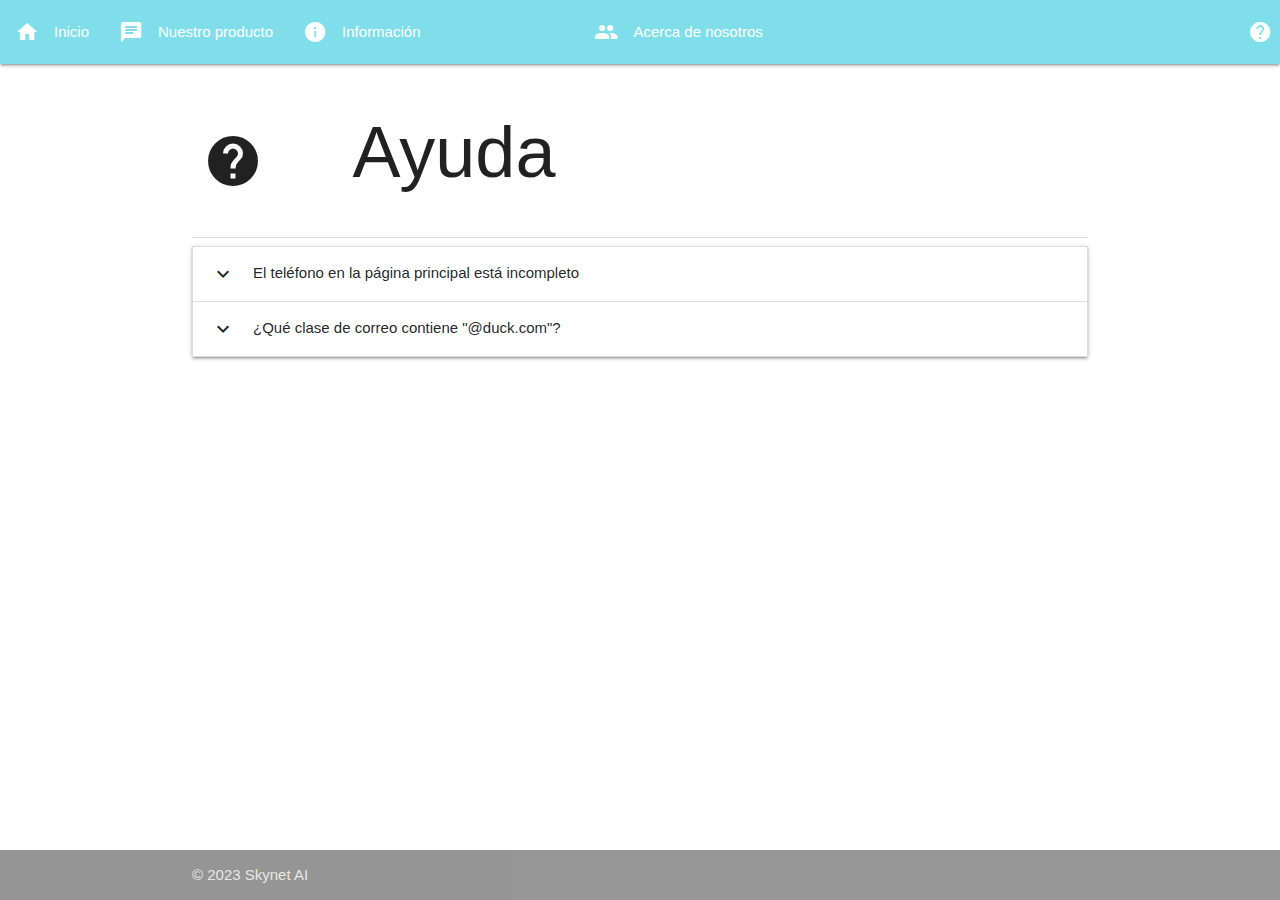
==== ayuda.html @ 7ac23d61 "Archivos" ====
<!DOCTYPE html>
<html lang="es">
  <head>
    <meta charset="UTF-8" />
    <title>Ayuda | Skynet AI</title>
    <link rel="icon" type="image/x-icon" href="img/favicon.ico" />
    <link
      href="https://fonts.googleapis.com/icon?family=Material+Icons"
      rel="stylesheet"
    />
    <link
      type="text/css"
      rel="stylesheet"
      href="css/materialize.min.css"
      media="screen,projection"
    />
    <link rel="stylesheet" href="css/style.css" />
    <meta name="viewport" content="width=device-width, initial-scale=1.0" />
  </head>
  <body>
    <header>
      <!-- NAVBAR -->
      <nav>
        <div class="nav-wrapper cyan lighten-3">
          <a
            style="height: inherit"
            href="#!"
            class="brand-logo hide-on-large-only"
            ><img src="img/skynetai_mini.png" alt="Skynet AI logo"
          /></a>
          <a href="#" class="sidenav-trigger" data-target="side-menu"
            ><i class="material-icons">menu</i></a
          >
          <ul class="left hide-on-med-and-down">
            <li>
              <a href="index.html"
                ><i class="material-icons left">home</i>Inicio</a
              >
            </li>
            <li>
              <a href="chatbot.html"
                ><i class="material-icons left">chat</i>Nuestro producto</a
              >
            </li>
            <li>
              <a href="info.html"
                ><i class="material-icons left">info</i>Información</a
              >
            </li>
            <li>
              <a href="aboutus.html"
                ><i class="material-icons left">emoji_people</i>Acerca de
                nosotros</a
              >
            </li>
          </ul>
          <div
            style="padding-right: 8px"
            class="right tooltipped"
            data-position="left"
            data-tooltip="Ayuda"
          >
            <a href="#"><i class="material-icons">help</i></a>
          </div>
      </nav>
      <!-- END NAVBAR -->
      <!-- SIDENAV -->
      <ul class="sidenav" id="side-menu">
        <li>
          <div class="container center hide-on-small-only">
            <a href="#"
              ><img
                class="circle"
                style="height: 15vh"
                src="img/skynetai_mini.png"
                alt="Skynet AI logo"
            /></a>
          </div>
        </li>
        <li>
          <a href="index.html"><i class="material-icons">home</i>Inicio</a>
        </li>
        <li>
          <a href="chatbot.html"
            ><i class="material-icons left">chat</i>Nuestro producto</a
          >
        </li>
        <li>
          <a href="info.html"
            ><i class="material-icons left">info</i>Información</a
          >
        </li>
        <li>
          <a href="aboutus.html"
            ><i class="material-icons left">emoji_people</i>Acerca de
            nosotros</a
          >
        </li>
        <li><div class="divider"></div></li>
        <li>
          <a href="#"><i class="material-icons">help</i>Ayuda</a>
        </li>
      </ul>
      <!-- END SIDENAV -->
    </header>

    <!-- CONTENIDO PRINCIPAL -->
    <main>
      <div class="container" style="height: 80vh;">
        <div class="row" style="display: flex; align-items: center;">
          <i class="medium material-icons col s2">help</i>
          <h1 class="responsive-h1 col s10">Ayuda</h1>
        </div>
        <div class="divider"></div>
        <ul class="collapsible expandable">
          <li>
            <div class="collapsible-header"><i class="material-icons">expand_more</i>El teléfono en la página principal está incompleto</div>
            <div class="collapsible-body">Esta compañía no es real.</div>
          </li>
          <li>
            <div class="collapsible-header"><i class="material-icons">expand_more</i>¿Qué clase de correo contiene "@duck.com"?</div>
            <div class="collapsible-body">Esta compañía no es real.</div>
          </li>
        </ul>
      
      </div>
    </main>
    <!-- END CONTENIDO PRINCIPAL -->

    <!-- FOOTER -->
    <footer class="page-footer grey">
      <div class="footer-copyright">
        <div class="container">© 2023 Skynet AI</div>
      </div>
    </footer>
    <!-- END FOOTER -->
    <!-- Materialize JS -->
    <script type="text/javascript" src="js/materialize.min.js"></script>
    <script src="js/app.js"></script>
  </body>
</html>
---- css/style.css ----
body {
  display: flex;
  min-height: 100vh;
  flex-direction: column;
}

main {
  display: flex;
  flex: 1;
  margin-bottom: 50px;
  margin-top: 16px;
  align-items: center;
}

footer {
  position: fixed;
  width: 100vw;
  right: 0;
  left: 0;
  bottom: 0;
}

.page-footer {
  padding-top: 0;
}

.logo-view {
  align-items: center;
}

.nav-btn {
  padding: 16px;
}

.nav-btn a {
  width: 100%;
}

.brand-logo img {
  height: inherit;
}

.logo-header {
  height: 15vh;
}

.logo-header img {
  height: inherit;
  padding: 8px;
}

.small-text {
  font-size: smaller;
}

.card-col {
  height: auto;
}

.card-col .card {
  height: 100%;
}

.card-col .card .card-content {
  height: 20vh;
  overflow: auto;
}

.sidebar {
  height: inherit;
  position: relative;
  justify-content: center;
}

.sidebar .background {
  position: absolute;
  opacity: 0.7;
  height: inherit;
  width: 90%;
  z-index: -1;
}

.sidebar .background img {
  height: inherit;
  width: 100%;
  object-fit: cover;
}

.sidebar .logo {
  width: 100%;
  z-index: 99;
}

.responsive-h1 {
  margin-top: 8px;
  font-size: 8vh;
}

h1 i {
  height: inherit;
}

.section .row {
  margin-bottom: 0;
}

.parallax-container {
  height: 150px;
}
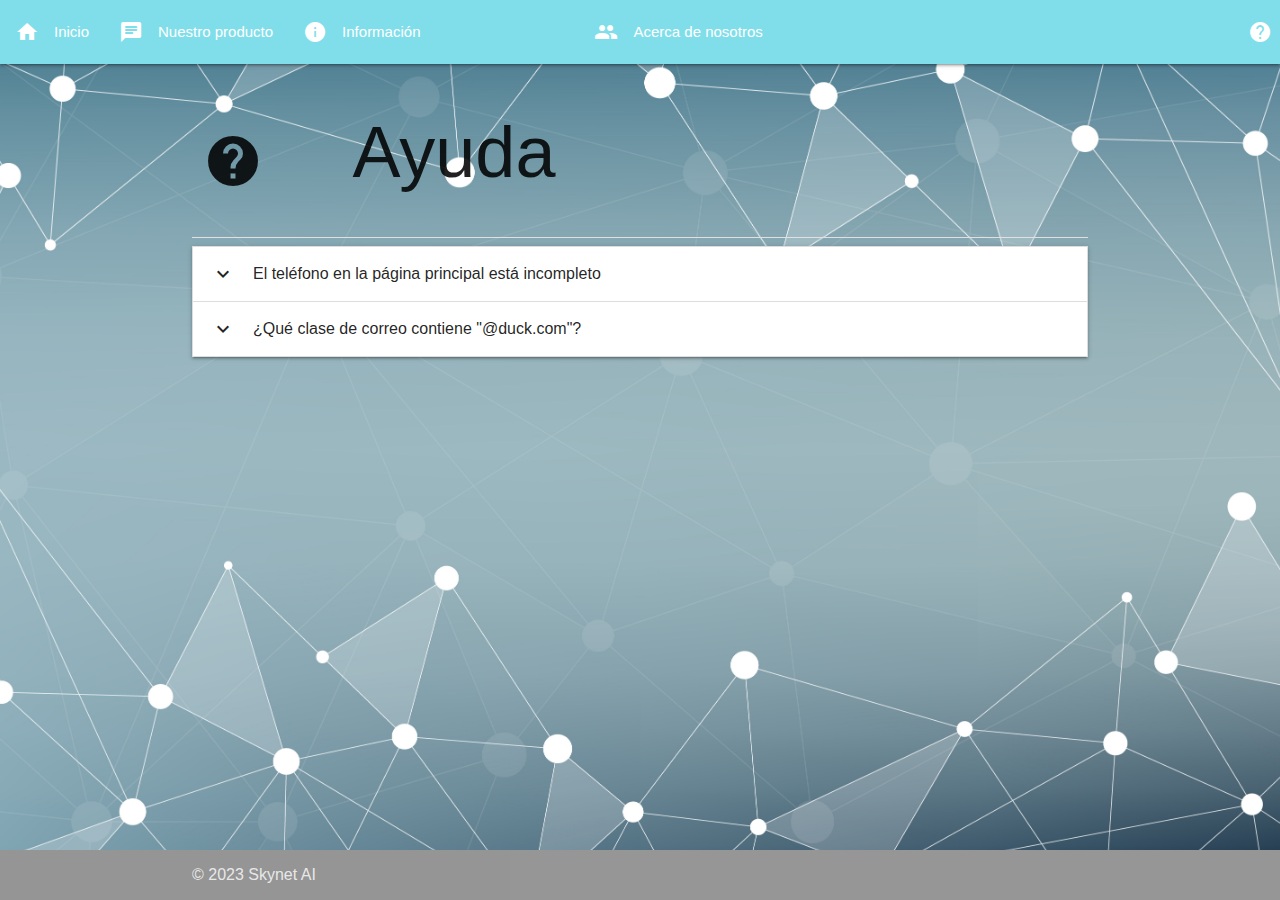
==== commit 05213d42: "Mejoras" ====
--- a/ayuda.html
+++ b/ayuda.html
@@ -14,6 +14,7 @@
       href="css/materialize.min.css"
       media="screen,projection"
     />
+    <link rel="stylesheet" href="css/all.css" />
     <link rel="stylesheet" href="css/style.css" />
     <meta name="viewport" content="width=device-width, initial-scale=1.0" />
   </head>
--- a/css/all.css
+++ b/css/all.css
@@ -0,0 +1,174 @@
+*{
+    box-sizing: border-box;
+    margin: 0;
+    padding: 0;
+}
+
+
+body{
+    background-image: url('/img/nodos.jpg');
+    background-size: cover;
+    background-position: center center;
+    animation: nombre-animacion 10s ease-in-out infinite;
+    font-size: 16px;
+    font-family: 'Oswald', sans-serif;
+}
+
+/*Header*/
+#header{
+    background: #D6E4E5;
+    width: 100% !important;
+    height: 50px;
+    display: grid;
+}
+
+#header ul {
+    display: flex;
+    flex-direction: row;
+    justify-content: space-between;
+}
+
+#logos{
+    display: flex;
+    margin-left: 50px;
+    margin-top: 10px;
+}
+
+#logos h1{
+    margin-top: -3px;
+
+}
+
+#logo{
+  margin-top: -2px;
+}
+
+#menu{
+    margin-left: 70px;
+    font-size: 18px;
+    font-family: 'Oswald', sans-serif;
+} 
+
+li{
+    list-style: none;
+}
+
+a{
+    text-decoration: none;
+}
+
+#login {
+    margin-top: 7px;
+    margin-right: 20px;
+}
+
+#login a{
+    margin-right: 20px;
+}
+
+
+
+
+
+/*Botones menu*/
+
+.pulse:hover,
+.pulse:focus {
+  -webkit-animation: pulse 1s;
+          animation: pulse 1s;
+  box-shadow: 0 0 0 2em transparent;
+}
+.pulse {
+  --color: #000000;
+  --hover: #ffffff;
+}
+@keyframes pulse {
+  0% {
+    box-shadow: 0 0 0 0 var(--hover);
+  }
+}
+@-webkit-keyframes pulse {
+  0% {
+    box-shadow: 0 0 0 0 var(--hover);
+  }
+}
+
+#menu a {
+  background: none;
+  font: inherit;
+  margin: 0.5em;
+  padding: 0.7em 1em;
+}
+#menu a {
+  color: var(--color);
+  transition: 0.25s;
+}
+#menu a:hover, #menu a:focus {
+  border-color: var(--hover);
+  color: #fff;
+}
+
+/*Botones login*/
+
+#sign{
+    background-color: #000000;
+    color: rgb(255, 255, 255);
+    transition-duration: 0.3s;
+    border: none;
+    padding: 4px 20px;
+    text-align: center;
+    text-decoration: none;
+    display: inline-block;
+    font-size: 17px;
+    cursor: pointer;
+    font-family: inherit;
+    margin-right: 20px;
+}
+
+#log{
+    background-color: #ffffff;
+    color: rgb(15, 15, 15);
+    transition-duration: 0.3s;
+    border: none;
+    padding: 4px 20px;
+    text-align: center;
+    text-decoration: none;
+    display: inline-block;
+    font-size: 17px;
+    cursor: pointer;
+    font-family: inherit;
+    margin-right: 20px;
+}
+
+#login a{
+    border-radius: 25px;
+}
+
+#log:hover{
+    background-color: #000000;
+    color: #ffffff;
+    font-size: 19px;
+}
+
+#sign:hover{
+    background-color: white;
+    color: #000000;
+    font-size: 19px;
+}
+
+/*FOOTER*/
+
+.footer { 
+    background-color: #D6E4E5;
+    height: 5rem;
+    padding: 5px 10%;
+    bottom: 0;
+    position: fixed;
+    width: 100%;
+    text-align: center;
+  }
+  
+  .container-permisos {
+    margin: 25px;
+    padding-bottom: 5rem; /* altura del pie de página */
+  }